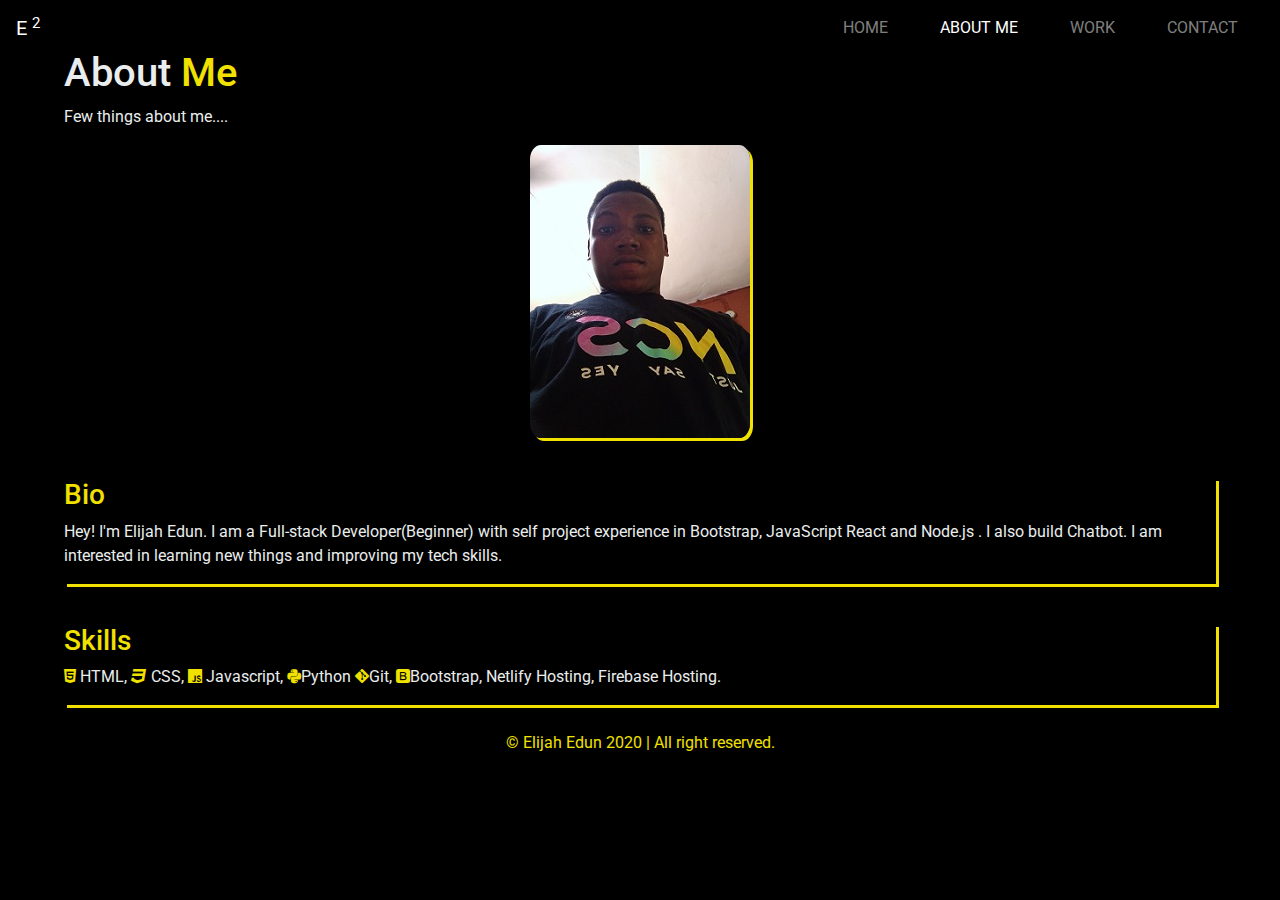
==== about.html @ e815acf1 "first commit" ====
<!DOCTYPE html>
<html lang="en">
  <html>
    <head>
      <meta charset="UTF-8" />
      <meta name="viewport" content="width=device-width, initial scale=1.0" />
      <title>Elijah Edun -> About Me</title>
      <!-- Addition of Bootstrap CDN -->
      <link
        rel="stylesheet"
        href="https://stackpath.bootstrapcdn.com/bootstrap/4.5.2/css/bootstrap.min.css"
        integrity="sha384-JcKb8q3iqJ61gNV9KGb8thSsNjpSL0n8PARn9HuZOnIxN0hoP+VmmDGMN5t9UJ0Z"
        crossorigin="anonymous"
      />

      <!-- Adding Bootstrap Scripts -->
      <script
        src="https://code.jquery.com/jquery-3.5.1.slim.min.js"
        integrity="sha384-DfXdz2htPH0lsSSs5nCTpuj/zy4C+OGpamoFVy38MVBnE+IbbVYUew+OrCXaRkfj"
        crossorigin="anonymous"
      ></script>
      <script
        src="https://cdn.jsdelivr.net/npm/popper.js@1.16.1/dist/umd/popper.min.js"
        integrity="sha384-9/reFTGAW83EW2RDu2S0VKaIzap3H66lZH81PoYlFhbGU+6BZp6G7niu735Sk7lN"
        crossorigin="anonymous"
      ></script>
      <script
        src="https://stackpath.bootstrapcdn.com/bootstrap/4.5.2/js/bootstrap.min.js"
        integrity="sha384-B4gt1jrGC7Jh4AgTPSdUtOBvfO8shuf57BaghqFfPlYxofvL8/KUEfYiJOMMV+rV"
        crossorigin="anonymous"
      ></script>
      <!-- Addition of Font Awesome CDN-->
      <link
        rel="stylesheet"
        href="assets/fontawesome/fontawesome/css/all.css"
      />
      <!-- Adding Google Font  -->
      <link
        href="https://fonts.googleapis.com/css2?family=Roboto:ital,wght@1,300&display=swap"
        rel="stylesheet"
      />

      <link rel="stylesheet" href="./about.css" />
    </head>
    <body>
      <main>
        <nav class="navbar navbar-dark fixed-top navbar-expand-lg bg">
          <a class="navbar-brand" href="#">E <sup>2</sup></a>
          <button
            class="navbar-toggler"
            type="button"
            data-toggle="collapse"
            data-target="#navbarText"
            aria-controls="navbarText"
            aria-expanded="false"
            aria-label="Toggle navigation"
          >
            <span class="navbar-toggler-icon"></span>
          </button>
          <div class="collapse navbar-collapse" id="navbarText">
            <ul class="navbar-nav ml-auto">
              <li class="nav-item">
                <a class="nav-link" href="./index.html">HOME </a>
              </li>
              <li class="nav-item active">
                <a class="nav-link active" href="./about.html"
                  >ABOUT ME <span class="sr-only">(current)</span></a
                >
              </li>
              <li class="nav-item">
                <a class="nav-link" href="./work.html">WORK</a>
              </li>
              <li class="nav-item">
                <a class="nav-link" href="./contact.html">CONTACT</a>
              </li>
            </ul>
          </div>
        </nav>
      </main>
      <hr />
      <!-- About Me Section -->

      <main id="About">
        <h1>About <span class="main__span">Me</span></h1>
        <p>Few things about me....</p>
        <div class="about__info">
          <img
            src="assets/media/Elijah.jpg"
            alt="Elijah.jpg"
            class="about__image"
          />
          <div class="about__bio">
            <h3>Bio</h3>
            <p>
              Hey! I'm Elijah Edun. I am a Full-stack Developer(Beginner) with
              self project experience in Bootstrap, JavaScript React and Node.js
              . I also build Chatbot. I am interested in learning new things and
              improving my tech skills.
            </p>
          </div>

          <div class="about__skills">
            <h3>Skills</h3>
            <p>
              <i class="fab fa-html5 fa-1x"></i> HTML,
              <i class="fab fa-css3 fa-1x"></i> CSS,
              <i class="fab fa-js fa-1x"></i> Javascript,
              <i class="fab fa-python fa-1x"></i>Python
              <i class="fab fa-git-alt fa-1x"></i>Git,
              <i class="fab fa-bootstrap fa-1x"> </i>Bootstrap, Netlify Hosting,
              Firebase Hosting.
            </p>
          </div>
        </div>
      </main>
      <footer>&#169; Elijah Edun 2020 | All right reserved.</footer>
    </body>
  </html>
</html>
---- about.css ----
* {
  margin: 0;
  padding: 0;
}

body {
  background-color: #000;
  color: rgb(234, 237, 237);
}

.navbar.bg {
  background-color: #000;
}

a.navbar-brand {
  color: #fff;
}

a.nav-link {
  color: rgb(234, 237, 237);
}

.nav-item {
  padding: 0 18px;
}

#About {
  padding-top: 3rem;
  padding: 1rem 4rem;
}

.about__info {
  display: grid;
  grid-gap: 40px;
  grid-template-areas: "about__image" "about__bio " "about__skills";
}

.about__info .about__image {
  grid-area: about__image;
  border-radius: 5%;
  margin: auto;
  box-shadow: 3px 3px #f0e100;
}

.about__info .about__bio {
  grid-area: about__bio;
  box-shadow: 3px 3px #f0e100;
}

.about__info .about__skills {
  grid-area: about__skills;
  box-shadow: 3px 3px #f0e100;
}

.fab {
  color: #f0e100;
}

h3,
.main__span {
  font-family: Roboto;
  color: #f0e100;
}

footer {
  text-align: center;
  color: #f0e100;
  background-color: #000;
  padding: 10px;
}
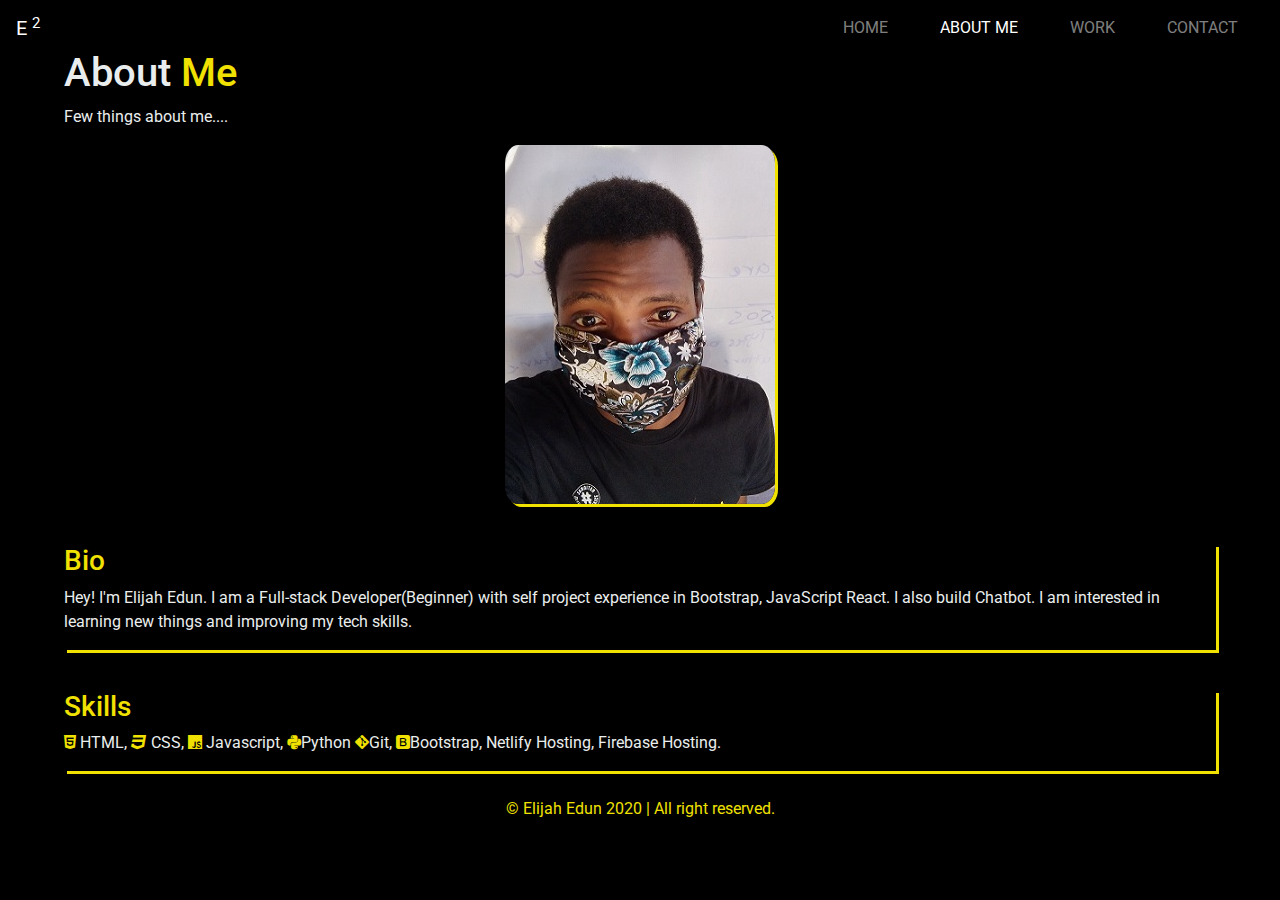
==== commit 8041cb0d: "Addition of Covid tracker project" ====
--- a/about.html
+++ b/about.html
@@ -93,8 +93,8 @@
             <h3>Bio</h3>
             <p>
               Hey! I'm Elijah Edun. I am a Full-stack Developer(Beginner) with
-              self project experience in Bootstrap, JavaScript React and Node.js
-              . I also build Chatbot. I am interested in learning new things and
+              self project experience in Bootstrap, JavaScript React. I also
+              build Chatbot. I am interested in learning new things and
               improving my tech skills.
             </p>
           </div>
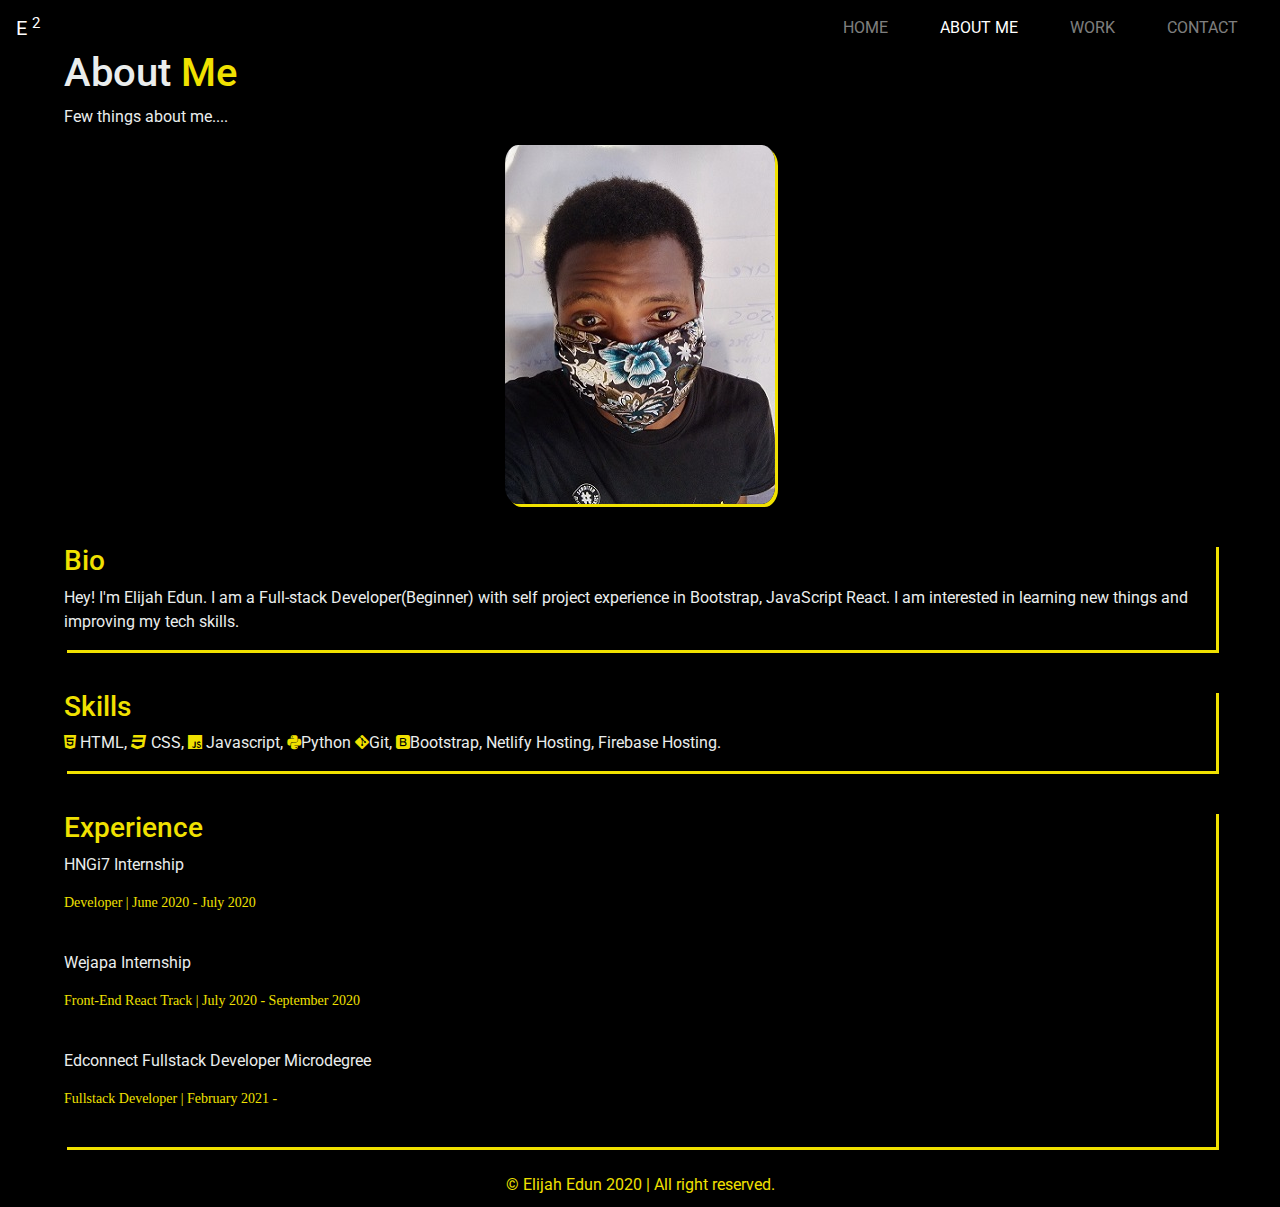
==== commit 084b4d7f: "Updated about.html and work.html" ====
--- a/about.html
+++ b/about.html
@@ -1,119 +1,105 @@
 <!DOCTYPE html>
 <html lang="en">
-  <html>
-    <head>
-      <meta charset="UTF-8" />
-      <meta name="viewport" content="width=device-width, initial scale=1.0" />
-      <title>Elijah Edun -> About Me</title>
-      <!-- Addition of Bootstrap CDN -->
-      <link
-        rel="stylesheet"
-        href="https://stackpath.bootstrapcdn.com/bootstrap/4.5.2/css/bootstrap.min.css"
-        integrity="sha384-JcKb8q3iqJ61gNV9KGb8thSsNjpSL0n8PARn9HuZOnIxN0hoP+VmmDGMN5t9UJ0Z"
-        crossorigin="anonymous"
-      />
+<html>
 
-      <!-- Adding Bootstrap Scripts -->
-      <script
-        src="https://code.jquery.com/jquery-3.5.1.slim.min.js"
-        integrity="sha384-DfXdz2htPH0lsSSs5nCTpuj/zy4C+OGpamoFVy38MVBnE+IbbVYUew+OrCXaRkfj"
-        crossorigin="anonymous"
-      ></script>
-      <script
-        src="https://cdn.jsdelivr.net/npm/popper.js@1.16.1/dist/umd/popper.min.js"
-        integrity="sha384-9/reFTGAW83EW2RDu2S0VKaIzap3H66lZH81PoYlFhbGU+6BZp6G7niu735Sk7lN"
-        crossorigin="anonymous"
-      ></script>
-      <script
-        src="https://stackpath.bootstrapcdn.com/bootstrap/4.5.2/js/bootstrap.min.js"
-        integrity="sha384-B4gt1jrGC7Jh4AgTPSdUtOBvfO8shuf57BaghqFfPlYxofvL8/KUEfYiJOMMV+rV"
-        crossorigin="anonymous"
-      ></script>
-      <!-- Addition of Font Awesome CDN-->
-      <link
-        rel="stylesheet"
-        href="assets/fontawesome/fontawesome/css/all.css"
-      />
-      <!-- Adding Google Font  -->
-      <link
-        href="https://fonts.googleapis.com/css2?family=Roboto:ital,wght@1,300&display=swap"
-        rel="stylesheet"
-      />
+<head>
+  <meta charset="UTF-8" />
+  <meta name="viewport" content="width=device-width, initial scale=1.0" />
+  <title>Elijah Edun -> About Me</title>
+  <!-- Addition of Bootstrap CDN -->
+  <link rel="stylesheet" href="https://stackpath.bootstrapcdn.com/bootstrap/4.5.2/css/bootstrap.min.css"
+    integrity="sha384-JcKb8q3iqJ61gNV9KGb8thSsNjpSL0n8PARn9HuZOnIxN0hoP+VmmDGMN5t9UJ0Z" crossorigin="anonymous" />
 
-      <link rel="stylesheet" href="./about.css" />
-    </head>
-    <body>
-      <main>
-        <nav class="navbar navbar-dark fixed-top navbar-expand-lg bg">
-          <a class="navbar-brand" href="#">E <sup>2</sup></a>
-          <button
-            class="navbar-toggler"
-            type="button"
-            data-toggle="collapse"
-            data-target="#navbarText"
-            aria-controls="navbarText"
-            aria-expanded="false"
-            aria-label="Toggle navigation"
-          >
-            <span class="navbar-toggler-icon"></span>
-          </button>
-          <div class="collapse navbar-collapse" id="navbarText">
-            <ul class="navbar-nav ml-auto">
-              <li class="nav-item">
-                <a class="nav-link" href="./index.html">HOME </a>
-              </li>
-              <li class="nav-item active">
-                <a class="nav-link active" href="./about.html"
-                  >ABOUT ME <span class="sr-only">(current)</span></a
-                >
-              </li>
-              <li class="nav-item">
-                <a class="nav-link" href="./work.html">WORK</a>
-              </li>
-              <li class="nav-item">
-                <a class="nav-link" href="./contact.html">CONTACT</a>
-              </li>
-            </ul>
-          </div>
-        </nav>
-      </main>
-      <hr />
-      <!-- About Me Section -->
+  <!-- Adding Bootstrap Scripts -->
+  <script src="https://code.jquery.com/jquery-3.5.1.slim.min.js"
+    integrity="sha384-DfXdz2htPH0lsSSs5nCTpuj/zy4C+OGpamoFVy38MVBnE+IbbVYUew+OrCXaRkfj"
+    crossorigin="anonymous"></script>
+  <script src="https://cdn.jsdelivr.net/npm/popper.js@1.16.1/dist/umd/popper.min.js"
+    integrity="sha384-9/reFTGAW83EW2RDu2S0VKaIzap3H66lZH81PoYlFhbGU+6BZp6G7niu735Sk7lN"
+    crossorigin="anonymous"></script>
+  <script src="https://stackpath.bootstrapcdn.com/bootstrap/4.5.2/js/bootstrap.min.js"
+    integrity="sha384-B4gt1jrGC7Jh4AgTPSdUtOBvfO8shuf57BaghqFfPlYxofvL8/KUEfYiJOMMV+rV"
+    crossorigin="anonymous"></script>
+  <!-- Addition of Font Awesome CDN-->
+  <link rel="stylesheet" href="assets/fontawesome/fontawesome/css/all.css" />
+  <!-- Adding Google Font  -->
+  <link href="https://fonts.googleapis.com/css2?family=Roboto:ital,wght@1,300&display=swap" rel="stylesheet" />
 
-      <main id="About">
-        <h1>About <span class="main__span">Me</span></h1>
-        <p>Few things about me....</p>
-        <div class="about__info">
-          <img
-            src="assets/media/Elijah.jpg"
-            alt="Elijah.jpg"
-            class="about__image"
-          />
-          <div class="about__bio">
-            <h3>Bio</h3>
-            <p>
-              Hey! I'm Elijah Edun. I am a Full-stack Developer(Beginner) with
-              self project experience in Bootstrap, JavaScript React. I also
-              build Chatbot. I am interested in learning new things and
-              improving my tech skills.
-            </p>
-          </div>
+  <link rel="stylesheet" href="./about.css" />
+</head>
 
-          <div class="about__skills">
-            <h3>Skills</h3>
-            <p>
-              <i class="fab fa-html5 fa-1x"></i> HTML,
-              <i class="fab fa-css3 fa-1x"></i> CSS,
-              <i class="fab fa-js fa-1x"></i> Javascript,
-              <i class="fab fa-python fa-1x"></i>Python
-              <i class="fab fa-git-alt fa-1x"></i>Git,
-              <i class="fab fa-bootstrap fa-1x"> </i>Bootstrap, Netlify Hosting,
-              Firebase Hosting.
-            </p>
-          </div>
-        </div>
-      </main>
-      <footer>&#169; Elijah Edun 2020 | All right reserved.</footer>
-    </body>
-  </html>
-</html>
+<body>
+  <main>
+    <nav class="navbar navbar-dark fixed-top navbar-expand-lg bg">
+      <a class="navbar-brand" href="#">E <sup>2</sup></a>
+      <button class="navbar-toggler" type="button" data-toggle="collapse" data-target="#navbarText"
+        aria-controls="navbarText" aria-expanded="false" aria-label="Toggle navigation">
+        <span class="navbar-toggler-icon"></span>
+      </button>
+      <div class="collapse navbar-collapse" id="navbarText">
+        <ul class="navbar-nav ml-auto">
+          <li class="nav-item">
+            <a class="nav-link" href="./index.html">HOME </a>
+          </li>
+          <li class="nav-item active">
+            <a class="nav-link active" href="./about.html">ABOUT ME <span class="sr-only">(current)</span></a>
+          </li>
+          <li class="nav-item">
+            <a class="nav-link" href="./work.html">WORK</a>
+          </li>
+          <li class="nav-item">
+            <a class="nav-link" href="./contact.html">CONTACT</a>
+          </li>
+        </ul>
+      </div>
+    </nav>
+  </main>
+  <hr />
+  <!-- About Me Section -->
+
+  <main id="About">
+    <h1>About <span class="main__span">Me</span></h1>
+    <p>Few things about me....</p>
+    <div class="about__info">
+      <img src="assets/media/Elijah.jpg" alt="Elijah.jpg" class="about__image" />
+      <div class="about__bio">
+        <h3>Bio</h3>
+        <p>
+          Hey! I'm Elijah Edun. I am a Full-stack Developer(Beginner) with
+          self project experience in Bootstrap, JavaScript React. I am
+          interested in learning new things and improving my tech skills.
+        </p>
+      </div>
+
+      <div class="about__skills">
+        <h3>Skills</h3>
+        <p>
+          <i class="fab fa-html5 fa-1x"></i> HTML,
+          <i class="fab fa-css3 fa-1x"></i> CSS,
+          <i class="fab fa-js fa-1x"></i> Javascript,
+          <i class="fab fa-python fa-1x"></i>Python
+          <i class="fab fa-git-alt fa-1x"></i>Git,
+          <i class="fab fa-bootstrap fa-1x"> </i>Bootstrap, Netlify Hosting,
+          Firebase Hosting.
+        </p>
+      </div>
+      <div class="about__experience">
+        <h3>Experience</h3>
+        <p>HNGi7 Internship
+        <pre><i class="fab">Developer | June 2020 - July 2020</i>
+            </pre>
+        </p>
+        <p>Wejapa Internship
+        <pre><i class="fab">Front-End React Track | July 2020 - September 2020</i>
+            </pre>
+        </p>
+        <p>Edconnect Fullstack Developer Microdegree
+        <pre><i class="fab">Fullstack Developer | February 2021 - </i>
+            </pre>
+        </p>
+      </div>
+    </div>
+  </main>
+  <footer>&#169; Elijah Edun 2020 | All right reserved.</footer>
+</body>
+</html>--- a/about.css
+++ b/about.css
@@ -32,7 +32,7 @@
 .about__info {
   display: grid;
   grid-gap: 40px;
-  grid-template-areas: "about__image" "about__bio " "about__skills";
+  grid-template-areas: "about__image" "about__bio " "about__skills" "about__experience";
 }
 
 .about__info .about__image {
@@ -52,6 +52,11 @@
   box-shadow: 3px 3px #f0e100;
 }
 
+.about__info .about__experience {
+  grid-area: about__experience;
+  box-shadow: 3px 3px #f0e100;
+}
+
 .fab {
   color: #f0e100;
 }
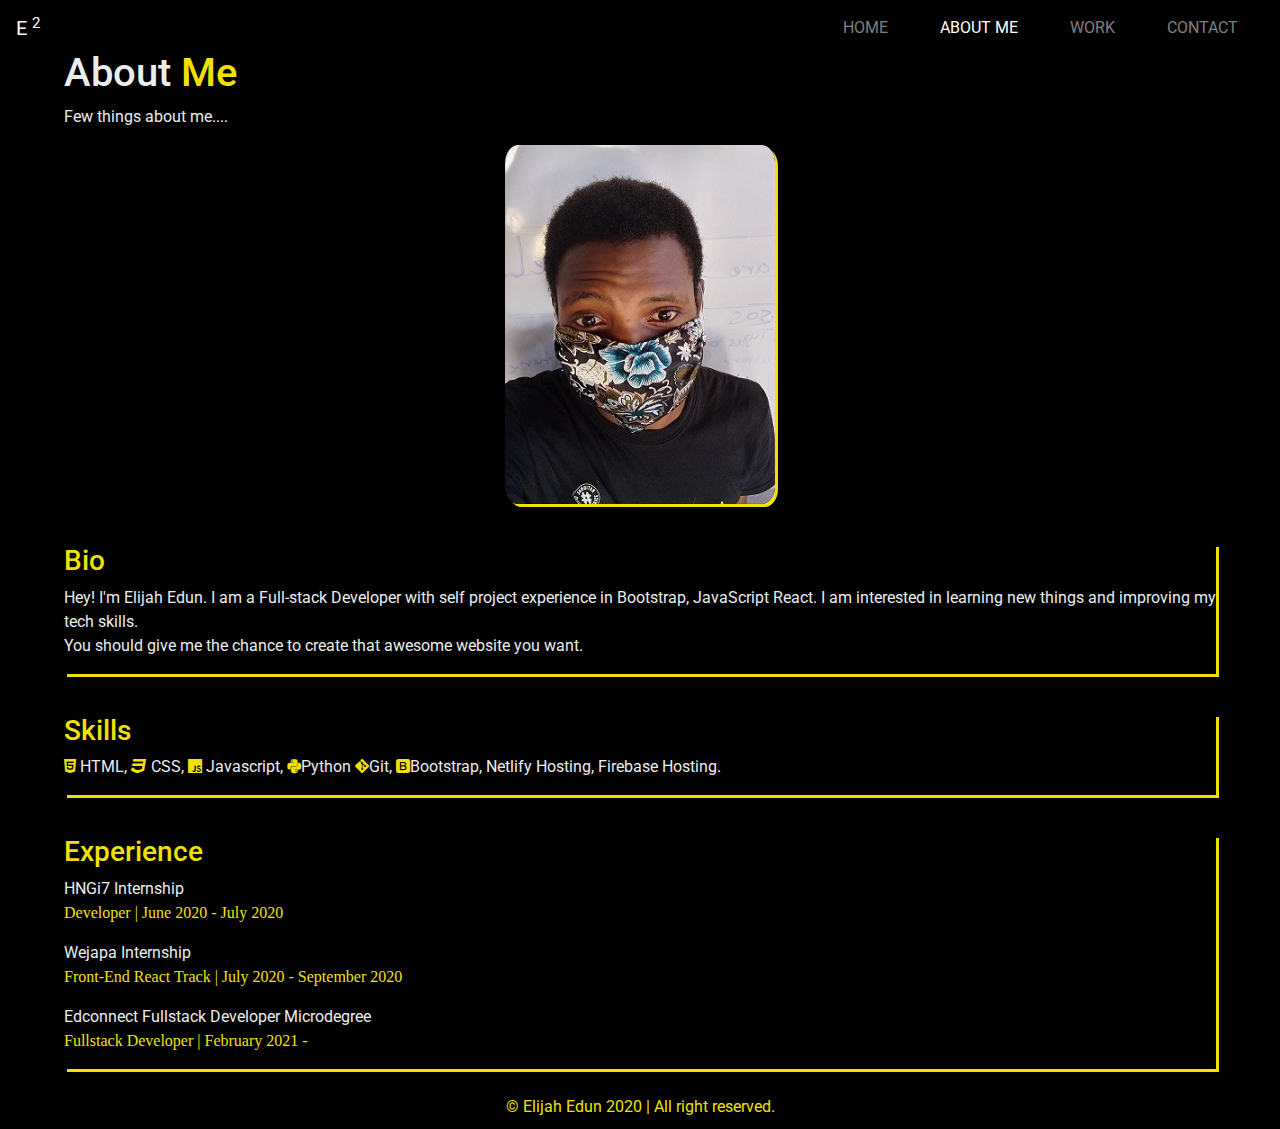
==== commit 34c0675a: "Updated experience section" ====
--- a/about.html
+++ b/about.html
@@ -1,105 +1,138 @@
 <!DOCTYPE html>
 <html lang="en">
-<html>
+  <html>
+    <head>
+      <meta charset="UTF-8" />
+      <meta name="viewport" content="width=device-width, initial scale=1.0" />
+      <title>Elijah Edun -> About Me</title>
+      <!-- Addition of Bootstrap CDN -->
+      <link
+        rel="stylesheet"
+        href="https://stackpath.bootstrapcdn.com/bootstrap/4.5.2/css/bootstrap.min.css"
+        integrity="sha384-JcKb8q3iqJ61gNV9KGb8thSsNjpSL0n8PARn9HuZOnIxN0hoP+VmmDGMN5t9UJ0Z"
+        crossorigin="anonymous"
+      />
 
-<head>
-  <meta charset="UTF-8" />
-  <meta name="viewport" content="width=device-width, initial scale=1.0" />
-  <title>Elijah Edun -> About Me</title>
-  <!-- Addition of Bootstrap CDN -->
-  <link rel="stylesheet" href="https://stackpath.bootstrapcdn.com/bootstrap/4.5.2/css/bootstrap.min.css"
-    integrity="sha384-JcKb8q3iqJ61gNV9KGb8thSsNjpSL0n8PARn9HuZOnIxN0hoP+VmmDGMN5t9UJ0Z" crossorigin="anonymous" />
+      <!-- Adding Bootstrap Scripts -->
+      <script
+        src="https://code.jquery.com/jquery-3.5.1.slim.min.js"
+        integrity="sha384-DfXdz2htPH0lsSSs5nCTpuj/zy4C+OGpamoFVy38MVBnE+IbbVYUew+OrCXaRkfj"
+        crossorigin="anonymous"
+      ></script>
+      <script
+        src="https://cdn.jsdelivr.net/npm/popper.js@1.16.1/dist/umd/popper.min.js"
+        integrity="sha384-9/reFTGAW83EW2RDu2S0VKaIzap3H66lZH81PoYlFhbGU+6BZp6G7niu735Sk7lN"
+        crossorigin="anonymous"
+      ></script>
+      <script
+        src="https://stackpath.bootstrapcdn.com/bootstrap/4.5.2/js/bootstrap.min.js"
+        integrity="sha384-B4gt1jrGC7Jh4AgTPSdUtOBvfO8shuf57BaghqFfPlYxofvL8/KUEfYiJOMMV+rV"
+        crossorigin="anonymous"
+      ></script>
+      <!-- Addition of Font Awesome CDN-->
+      <link
+        rel="stylesheet"
+        href="assets/fontawesome/fontawesome/css/all.css"
+      />
+      <!-- Adding Google Font  -->
+      <link
+        href="https://fonts.googleapis.com/css2?family=Roboto:ital,wght@1,300&display=swap"
+        rel="stylesheet"
+      />
 
-  <!-- Adding Bootstrap Scripts -->
-  <script src="https://code.jquery.com/jquery-3.5.1.slim.min.js"
-    integrity="sha384-DfXdz2htPH0lsSSs5nCTpuj/zy4C+OGpamoFVy38MVBnE+IbbVYUew+OrCXaRkfj"
-    crossorigin="anonymous"></script>
-  <script src="https://cdn.jsdelivr.net/npm/popper.js@1.16.1/dist/umd/popper.min.js"
-    integrity="sha384-9/reFTGAW83EW2RDu2S0VKaIzap3H66lZH81PoYlFhbGU+6BZp6G7niu735Sk7lN"
-    crossorigin="anonymous"></script>
-  <script src="https://stackpath.bootstrapcdn.com/bootstrap/4.5.2/js/bootstrap.min.js"
-    integrity="sha384-B4gt1jrGC7Jh4AgTPSdUtOBvfO8shuf57BaghqFfPlYxofvL8/KUEfYiJOMMV+rV"
-    crossorigin="anonymous"></script>
-  <!-- Addition of Font Awesome CDN-->
-  <link rel="stylesheet" href="assets/fontawesome/fontawesome/css/all.css" />
-  <!-- Adding Google Font  -->
-  <link href="https://fonts.googleapis.com/css2?family=Roboto:ital,wght@1,300&display=swap" rel="stylesheet" />
+      <link rel="stylesheet" href="./about.css" />
+    </head>
 
-  <link rel="stylesheet" href="./about.css" />
-</head>
+    <body>
+      <main>
+        <nav class="navbar navbar-dark fixed-top navbar-expand-lg bg">
+          <a class="navbar-brand" href="#">E <sup>2</sup></a>
+          <button
+            class="navbar-toggler"
+            type="button"
+            data-toggle="collapse"
+            data-target="#navbarText"
+            aria-controls="navbarText"
+            aria-expanded="false"
+            aria-label="Toggle navigation"
+          >
+            <span class="navbar-toggler-icon"></span>
+          </button>
+          <div class="collapse navbar-collapse" id="navbarText">
+            <ul class="navbar-nav ml-auto">
+              <li class="nav-item">
+                <a class="nav-link" href="./index.html">HOME </a>
+              </li>
+              <li class="nav-item active">
+                <a class="nav-link active" href="./about.html"
+                  >ABOUT ME <span class="sr-only">(current)</span></a
+                >
+              </li>
+              <li class="nav-item">
+                <a class="nav-link" href="./work.html">WORK</a>
+              </li>
+              <li class="nav-item">
+                <a class="nav-link" href="./contact.html">CONTACT</a>
+              </li>
+            </ul>
+          </div>
+        </nav>
+      </main>
+      <hr />
+      <!-- About Me Section -->
 
-<body>
-  <main>
-    <nav class="navbar navbar-dark fixed-top navbar-expand-lg bg">
-      <a class="navbar-brand" href="#">E <sup>2</sup></a>
-      <button class="navbar-toggler" type="button" data-toggle="collapse" data-target="#navbarText"
-        aria-controls="navbarText" aria-expanded="false" aria-label="Toggle navigation">
-        <span class="navbar-toggler-icon"></span>
-      </button>
-      <div class="collapse navbar-collapse" id="navbarText">
-        <ul class="navbar-nav ml-auto">
-          <li class="nav-item">
-            <a class="nav-link" href="./index.html">HOME </a>
-          </li>
-          <li class="nav-item active">
-            <a class="nav-link active" href="./about.html">ABOUT ME <span class="sr-only">(current)</span></a>
-          </li>
-          <li class="nav-item">
-            <a class="nav-link" href="./work.html">WORK</a>
-          </li>
-          <li class="nav-item">
-            <a class="nav-link" href="./contact.html">CONTACT</a>
-          </li>
-        </ul>
-      </div>
-    </nav>
-  </main>
-  <hr />
-  <!-- About Me Section -->
+      <main id="About">
+        <h1>About <span class="main__span">Me</span></h1>
+        <p>Few things about me....</p>
+        <div class="about__info">
+          <img
+            src="assets/media/Elijah.jpg"
+            alt="Elijah.jpg"
+            class="about__image"
+          />
+          <div class="about__bio">
+            <h3>Bio</h3>
+            <p>
+              Hey! I'm Elijah Edun. I am a Full-stack Developer with self
+              project experience in Bootstrap, JavaScript React. I am interested
+              in learning new things and improving my tech skills. <br />
+              You should give me the chance to create that awesome website you
+              want.
+            </p>
+          </div>
 
-  <main id="About">
-    <h1>About <span class="main__span">Me</span></h1>
-    <p>Few things about me....</p>
-    <div class="about__info">
-      <img src="assets/media/Elijah.jpg" alt="Elijah.jpg" class="about__image" />
-      <div class="about__bio">
-        <h3>Bio</h3>
-        <p>
-          Hey! I'm Elijah Edun. I am a Full-stack Developer(Beginner) with
-          self project experience in Bootstrap, JavaScript React. I am
-          interested in learning new things and improving my tech skills.
-        </p>
-      </div>
-
-      <div class="about__skills">
-        <h3>Skills</h3>
-        <p>
-          <i class="fab fa-html5 fa-1x"></i> HTML,
-          <i class="fab fa-css3 fa-1x"></i> CSS,
-          <i class="fab fa-js fa-1x"></i> Javascript,
-          <i class="fab fa-python fa-1x"></i>Python
-          <i class="fab fa-git-alt fa-1x"></i>Git,
-          <i class="fab fa-bootstrap fa-1x"> </i>Bootstrap, Netlify Hosting,
-          Firebase Hosting.
-        </p>
-      </div>
-      <div class="about__experience">
-        <h3>Experience</h3>
-        <p>HNGi7 Internship
-        <pre><i class="fab">Developer | June 2020 - July 2020</i>
-            </pre>
-        </p>
-        <p>Wejapa Internship
-        <pre><i class="fab">Front-End React Track | July 2020 - September 2020</i>
-            </pre>
-        </p>
-        <p>Edconnect Fullstack Developer Microdegree
-        <pre><i class="fab">Fullstack Developer | February 2021 - </i>
-            </pre>
-        </p>
-      </div>
-    </div>
-  </main>
-  <footer>&#169; Elijah Edun 2020 | All right reserved.</footer>
-</body>
-</html>+          <div class="about__skills">
+            <h3>Skills</h3>
+            <p>
+              <i class="fab fa-html5 fa-1x"></i> HTML,
+              <i class="fab fa-css3 fa-1x"></i> CSS,
+              <i class="fab fa-js fa-1x"></i> Javascript,
+              <i class="fab fa-python fa-1x"></i>Python
+              <i class="fab fa-git-alt fa-1x"></i>Git,
+              <i class="fab fa-bootstrap fa-1x"> </i>Bootstrap, Netlify Hosting,
+              Firebase Hosting.
+            </p>
+          </div>
+          <div class="about__experience">
+            <h3>Experience</h3>
+            <p>
+              HNGi7 Internship <br />
+              <i class="fab">Developer | June 2020 - July 2020</i>
+            </p>
+            <p>
+              Wejapa Internship <br />
+              <i class="fab"
+                >Front-End React Track | July 2020 - September 2020</i
+              >
+            </p>
+            <p>
+              Edconnect Fullstack Developer Microdegree <br />
+              <i class="fab">Fullstack Developer | February 2021 - </i>
+            </p>
+          </div>
+        </div>
+      </main>
+      <footer>&#169; Elijah Edun 2020 | All right reserved.</footer>
+    </body>
+  </html>
+</html>
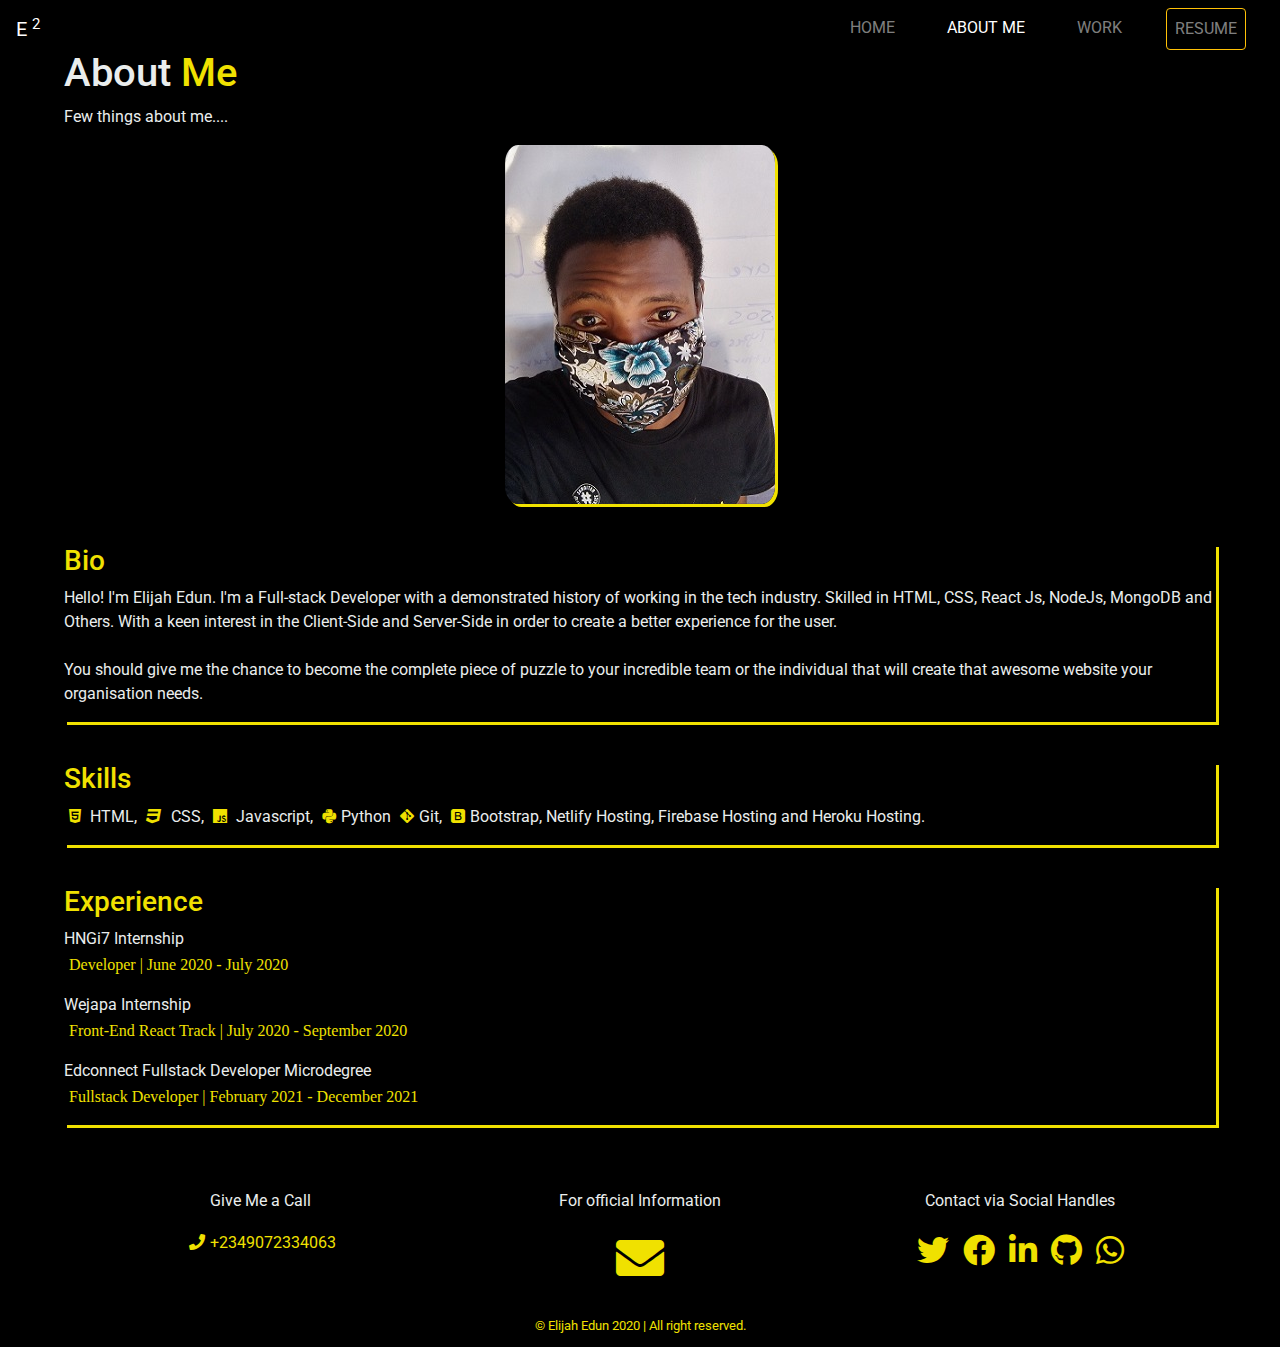
==== commit d70930b4: "First update" ====
--- a/about.html
+++ b/about.html
@@ -13,23 +13,7 @@
         crossorigin="anonymous"
       />
 
-      <!-- Adding Bootstrap Scripts -->
-      <script
-        src="https://code.jquery.com/jquery-3.5.1.slim.min.js"
-        integrity="sha384-DfXdz2htPH0lsSSs5nCTpuj/zy4C+OGpamoFVy38MVBnE+IbbVYUew+OrCXaRkfj"
-        crossorigin="anonymous"
-      ></script>
-      <script
-        src="https://cdn.jsdelivr.net/npm/popper.js@1.16.1/dist/umd/popper.min.js"
-        integrity="sha384-9/reFTGAW83EW2RDu2S0VKaIzap3H66lZH81PoYlFhbGU+6BZp6G7niu735Sk7lN"
-        crossorigin="anonymous"
-      ></script>
-      <script
-        src="https://stackpath.bootstrapcdn.com/bootstrap/4.5.2/js/bootstrap.min.js"
-        integrity="sha384-B4gt1jrGC7Jh4AgTPSdUtOBvfO8shuf57BaghqFfPlYxofvL8/KUEfYiJOMMV+rV"
-        crossorigin="anonymous"
-      ></script>
-      <!-- Addition of Font Awesome CDN-->
+      <!-- Addition of Font Awesome File-->
       <link
         rel="stylesheet"
         href="assets/fontawesome/fontawesome/css/all.css"
@@ -72,8 +56,11 @@
                 <a class="nav-link" href="./work.html">WORK</a>
               </li>
               <li class="nav-item">
-                <a class="nav-link" href="./contact.html">CONTACT</a>
-              </li>
+                <a
+                  class="nav-link btn btn-outline-warning"
+                  href="https://docs.google.com/document/d/1WOw30JJPRcpXjAk7Kg6PmwmhFQ3o0hgaRGEMhm-LKA4/edit?usp=drivesdk"
+                  >RESUME</a
+                >              </li>
             </ul>
           </div>
         </nav>
@@ -93,11 +80,16 @@
           <div class="about__bio">
             <h3>Bio</h3>
             <p>
-              Hey! I'm Elijah Edun. I am a Full-stack Developer with self
-              project experience in Bootstrap, JavaScript React. I am interested
-              in learning new things and improving my tech skills. <br />
-              You should give me the chance to create that awesome website you
-              want.
+              Hello! I'm Elijah Edun. I'm a Full-stack Developer with a
+              demonstrated history of working in the tech industry. Skilled in
+              HTML, CSS, React Js, NodeJs, MongoDB and Others. With a keen
+              interest in the Client-Side and Server-Side in order to create a
+              better experience for the user.
+              <br />
+              <br />
+              You should give me the chance to become the complete piece of
+              puzzle to your incredible team or the individual that will create
+              that awesome website your organisation needs.
             </p>
           </div>
 
@@ -110,7 +102,7 @@
               <i class="fab fa-python fa-1x"></i>Python
               <i class="fab fa-git-alt fa-1x"></i>Git,
               <i class="fab fa-bootstrap fa-1x"> </i>Bootstrap, Netlify Hosting,
-              Firebase Hosting.
+              Firebase Hosting and Heroku Hosting.
             </p>
           </div>
           <div class="about__experience">
@@ -127,12 +119,83 @@
             </p>
             <p>
               Edconnect Fullstack Developer Microdegree <br />
-              <i class="fab">Fullstack Developer | February 2021 - </i>
+              <i class="fab">Fullstack Developer | February 2021 - December 2021</i>
             </p>
           </div>
         </div>
       </main>
-      <footer>&#169; Elijah Edun 2020 | All right reserved.</footer>
+
+      <div class="container mt-5 mb-3">
+        <div class="row">
+
+        <div class="col-4">
+          <div class="text-center">
+            <p>Give Me a Call</p>
+            <a href="tel:09072334063" class="contact__tel"
+              ><span class="fa fa-phone contact email"></span>+2349072334063</a
+            >
+          </div>
+        </div>
+
+        <div class="col-4">
+          <div class="text-center">
+            <p class="font">For official Information</p>
+            <a href="mailto:edunelijah18@gmail.com?Subject=Hello"
+              ><span class="fa fa-envelope fa-3x"></span
+            ></a>
+          </div>
+        </div>
+
+        <div class="col-4">
+          <div class="text-center">
+            <p>Contact via Social Handles</p>
+            <a href="https://twitter.com/Elijah_699" target="_blank"
+              ><i class="fab fa-twitter fa-2x"></i
+            ></a>
+
+            <a href="https://web.facebook.com/elijah.kayode.796" target="_blank"
+              ><i class="fab fa-facebook fa-2x"></i
+            ></a>
+
+            <a
+              href="https://www.linkedin.com/in/edun-elijah-3850081a3/"
+              target="_blank"
+              ><i class="fab fa-linkedin-in fa-2x"></i
+            ></a>
+
+            <a href="https://github.com/Elijah699" target="_blank"
+              ><i class="fab fa-github fa-2x"></i
+            ></a>
+            <a href="https://wa.me/2349072334063" target="_blank"
+              ><i class="fab fa-whatsapp fa-2x"></i
+            ></a>
+          </div>
+        </div>
+      </div>
+      </div>
+
+      <footer>
+        <small>
+          &#169; Elijah Edun 2020 | All right reserved.
+      </small>
+    </footer>
+
+      <!-- Adding Bootstrap Scripts -->
+      <script
+        src="https://code.jquery.com/jquery-3.5.1.slim.min.js"
+        integrity="sha384-DfXdz2htPH0lsSSs5nCTpuj/zy4C+OGpamoFVy38MVBnE+IbbVYUew+OrCXaRkfj"
+        crossorigin="anonymous"
+      ></script>
+      <script
+        src="https://cdn.jsdelivr.net/npm/popper.js@1.16.1/dist/umd/popper.min.js"
+        integrity="sha384-9/reFTGAW83EW2RDu2S0VKaIzap3H66lZH81PoYlFhbGU+6BZp6G7niu735Sk7lN"
+        crossorigin="anonymous"
+      ></script>
+      <script
+        src="https://stackpath.bootstrapcdn.com/bootstrap/4.5.2/js/bootstrap.min.js"
+        integrity="sha384-B4gt1jrGC7Jh4AgTPSdUtOBvfO8shuf57BaghqFfPlYxofvL8/KUEfYiJOMMV+rV"
+        crossorigin="anonymous"
+      ></script>
     </body>
   </html>
 </html>
--- a/about.css
+++ b/about.css
@@ -67,6 +67,19 @@
   color: #f0e100;
 }
 
+.contact__tel,
+.fa,
+.fab {
+  color: #f0e100;
+  padding: 5px;
+}
+
+.contact__tel:hover,
+.fa:hover,
+.fab:hover {
+  color: #fff;
+}
+
 footer {
   text-align: center;
   color: #f0e100;
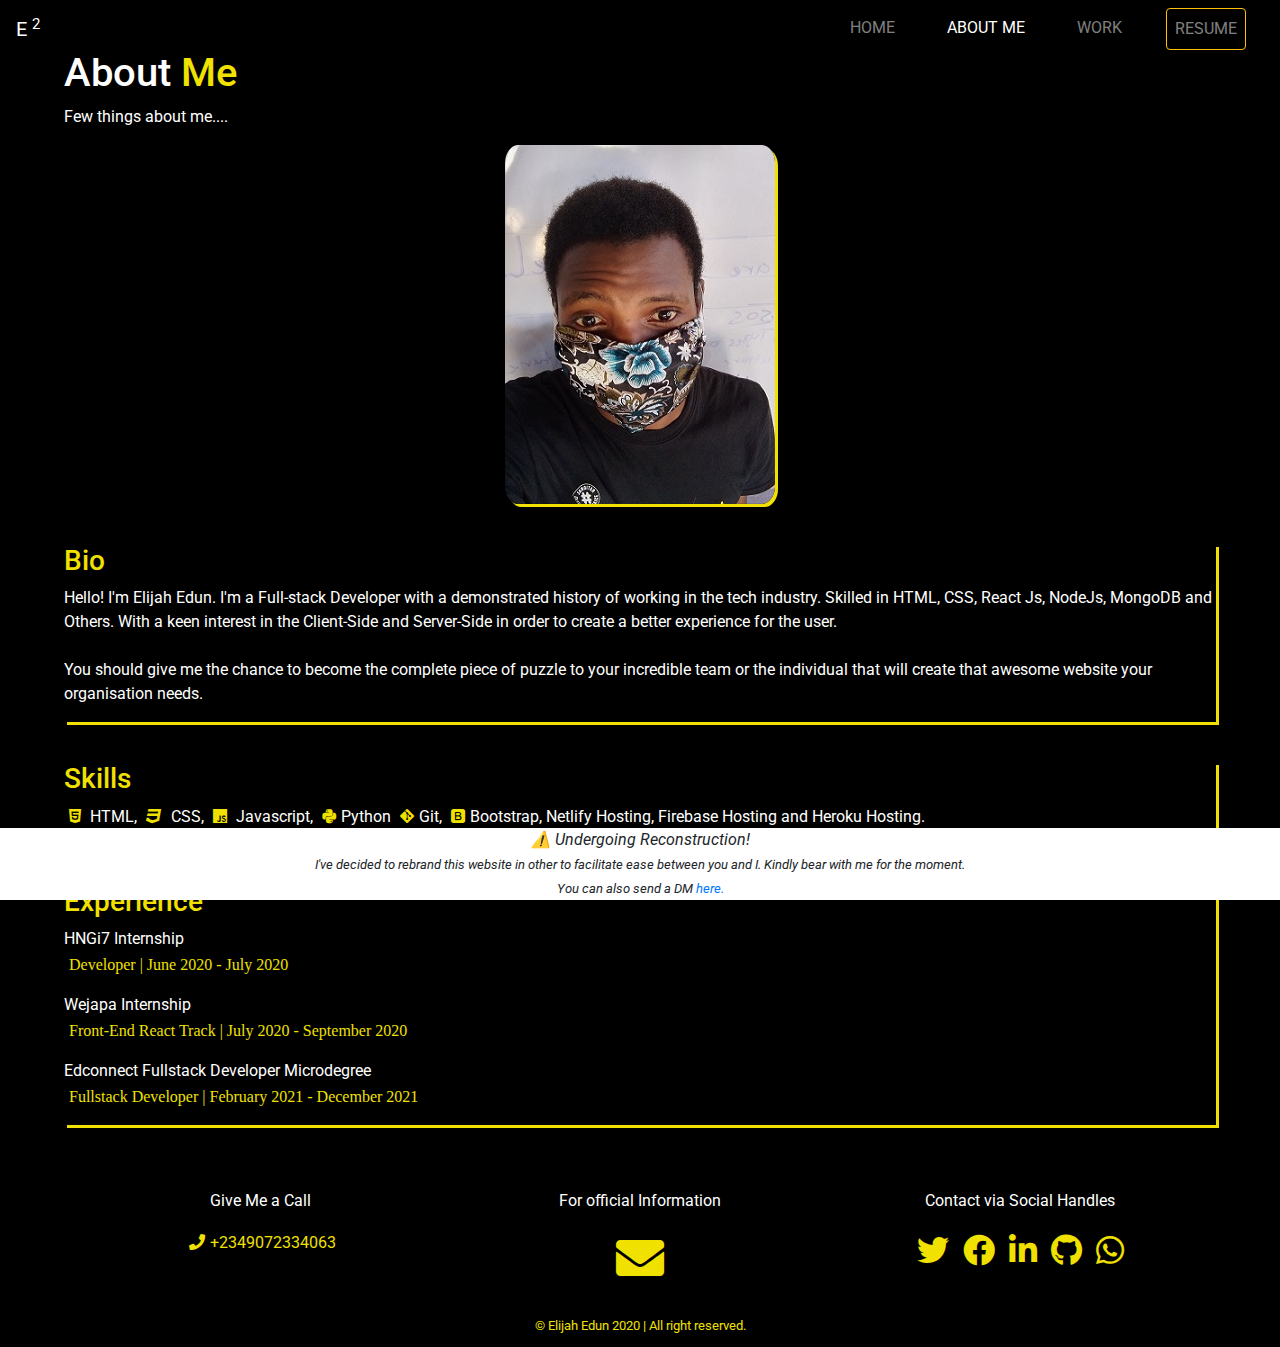
==== commit f01aec27: "Undergoing construction" ====
--- a/about.html
+++ b/about.html
@@ -60,7 +60,8 @@
                   class="nav-link btn btn-outline-warning"
                   href="https://docs.google.com/document/d/1WOw30JJPRcpXjAk7Kg6PmwmhFQ3o0hgaRGEMhm-LKA4/edit?usp=drivesdk"
                   >RESUME</a
-                >              </li>
+                >
+              </li>
             </ul>
           </div>
         </nav>
@@ -119,66 +120,82 @@
             </p>
             <p>
               Edconnect Fullstack Developer Microdegree <br />
-              <i class="fab">Fullstack Developer | February 2021 - December 2021</i>
+              <i class="fab"
+                >Fullstack Developer | February 2021 - December 2021</i
+              >
             </p>
           </div>
         </div>
       </main>
 
-      <div class="container mt-5 mb-3">
+      <div class="container contact mt-5 mb-3">
         <div class="row">
-
-        <div class="col-4">
-          <div class="text-center">
-            <p>Give Me a Call</p>
-            <a href="tel:09072334063" class="contact__tel"
-              ><span class="fa fa-phone contact email"></span>+2349072334063</a
-            >
-          </div>
-        </div>
-
-        <div class="col-4">
-          <div class="text-center">
-            <p class="font">For official Information</p>
-            <a href="mailto:edunelijah18@gmail.com?Subject=Hello"
-              ><span class="fa fa-envelope fa-3x"></span
-            ></a>
-          </div>
-        </div>
-
-        <div class="col-4">
-          <div class="text-center">
-            <p>Contact via Social Handles</p>
-            <a href="https://twitter.com/Elijah_699" target="_blank"
-              ><i class="fab fa-twitter fa-2x"></i
-            ></a>
-
-            <a href="https://web.facebook.com/elijah.kayode.796" target="_blank"
-              ><i class="fab fa-facebook fa-2x"></i
-            ></a>
-
-            <a
-              href="https://www.linkedin.com/in/edun-elijah-3850081a3/"
-              target="_blank"
-              ><i class="fab fa-linkedin-in fa-2x"></i
-            ></a>
-
-            <a href="https://github.com/Elijah699" target="_blank"
-              ><i class="fab fa-github fa-2x"></i
-            ></a>
-            <a href="https://wa.me/2349072334063" target="_blank"
-              ><i class="fab fa-whatsapp fa-2x"></i
-            ></a>
+          <div class="col-4">
+            <div class="text-center">
+              <p>Give Me a Call</p>
+              <a href="tel:09072334063" class="contact__tel"
+                ><span class="fa fa-phone contact email"></span
+                >+2349072334063</a
+              >
+            </div>
+          </div>
+
+          <div class="col-4">
+            <div class="text-center">
+              <p class="font">For official Information</p>
+              <a href="mailto:edunelijah18@gmail.com?Subject=Hello"
+                ><span class="fa fa-envelope fa-3x"></span
+              ></a>
+            </div>
+          </div>
+
+          <div class="col-4">
+            <div class="text-center">
+              <p>Contact via Social Handles</p>
+              <a href="https://twitter.com/Elijah_699" target="_blank"
+                ><i class="fab fa-twitter fa-2x"></i
+              ></a>
+
+              <a
+                href="https://web.facebook.com/elijah.kayode.796"
+                target="_blank"
+                ><i class="fab fa-facebook fa-2x"></i
+              ></a>
+
+              <a
+                href="https://www.linkedin.com/in/edun-elijah-3850081a3/"
+                target="_blank"
+                ><i class="fab fa-linkedin-in fa-2x"></i
+              ></a>
+
+              <a href="https://github.com/Elijah699" target="_blank"
+                ><i class="fab fa-github fa-2x"></i
+              ></a>
+              <a href="https://wa.me/2349072334063" target="_blank"
+                ><i class="fab fa-whatsapp fa-2x"></i
+              ></a>
+            </div>
           </div>
         </div>
       </div>
+
+      <footer>
+        <small> &#169; Elijah Edun 2020 | All right reserved. </small>
+      </footer>
+
+      <div class="notice">
+        <div>⚠ Undergoing Reconstruction!</div>
+        <small>
+          I've decided to rebrand this website in other to facilitate ease
+          between you and I. Kindly bear with me for the moment.
+        </small>
+        <div>
+          <small
+            >You can also send a DM
+            <a href="https://wa.me/2349072334063">here.</a></small
+          >
+        </div>
       </div>
-
-      <footer>
-        <small>
-          &#169; Elijah Edun 2020 | All right reserved.
-      </small>
-    </footer>
 
       <!-- Adding Bootstrap Scripts -->
       <script
--- a/about.css
+++ b/about.css
@@ -5,7 +5,6 @@
 
 body {
   background-color: #000;
-  color: rgb(234, 237, 237);
 }
 
 .navbar.bg {
@@ -27,6 +26,7 @@
 #About {
   padding-top: 3rem;
   padding: 1rem 4rem;
+  color: #fff;
 }
 
 .about__info {
@@ -67,6 +67,10 @@
   color: #f0e100;
 }
 
+.contact {
+  color: #fff;
+}
+
 .contact__tel,
 .fa,
 .fab {
@@ -86,3 +90,12 @@
   background-color: #000;
   padding: 10px;
 }
+
+.notice {
+  position: fixed;
+  bottom: 0;
+  background-color: #fff;
+  width: 100%;
+  text-align: center;
+  font-style: italic;
+}